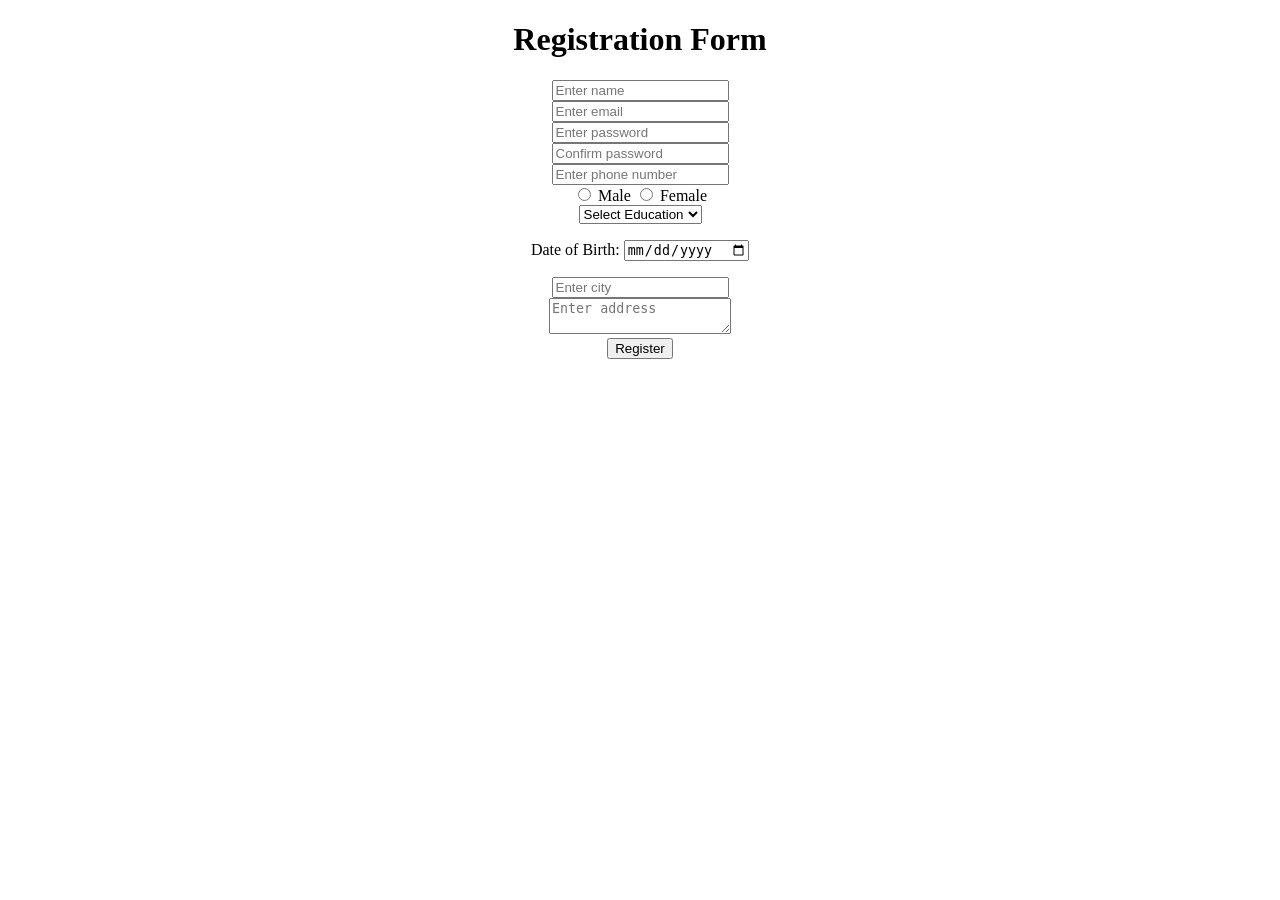
==== index.html @ 781a5e20 "first commit" ====
<!DOCTYPE html>
<html lang="en">
<head>
    <meta charset="UTF-8">
    <meta name="viewport" content="width=device-width, initial-scale=1.0">
    <title>Document</title>
</head>
<body>
    <center>
        <h1>Registration Form</h1>
    <form action="./login.html">
    <input type="text" placeholder="Enter name" name="name" required/><br>
    <input type="email" placeholder="Enter email" name="email" required/><br>
    <input type="password" placeholder="Enter password" name="password" required/><br>
    <input type="password" placeholder="Confirm password" name="cpassword" required/><br>
    <input type="number" placeholder="Enter phone number" name="phone" required/><br>
    <input type="radio" id="gmale" name="gender" value="male"/>
    <label for="gmale">Male</label>
    <input type="radio" id="gfemale" name="gender" value="female"/>
    <label for="gfemale">Female</label>
    <div>
        <select name="education" required>
            <option value="">Select Education</option>
            <option value="10th">10th</option>
            <option value="12th">12th</option>
            <option value="graduate">Graduate</option>
            <option value="post-graduate">Post-Graduate</option>
        </select>
    </div>
    
    <p>Date of Birth:
    <input type="date" name="dob"  required/></p>
    <input type="text" placeholder="Enter city" name="city" required/><br>
    <textarea placeholder="Enter address" name="address" required></textarea><br>
    <button type="submit">Register</button>
    </form>
    </center>
</body>
</html>
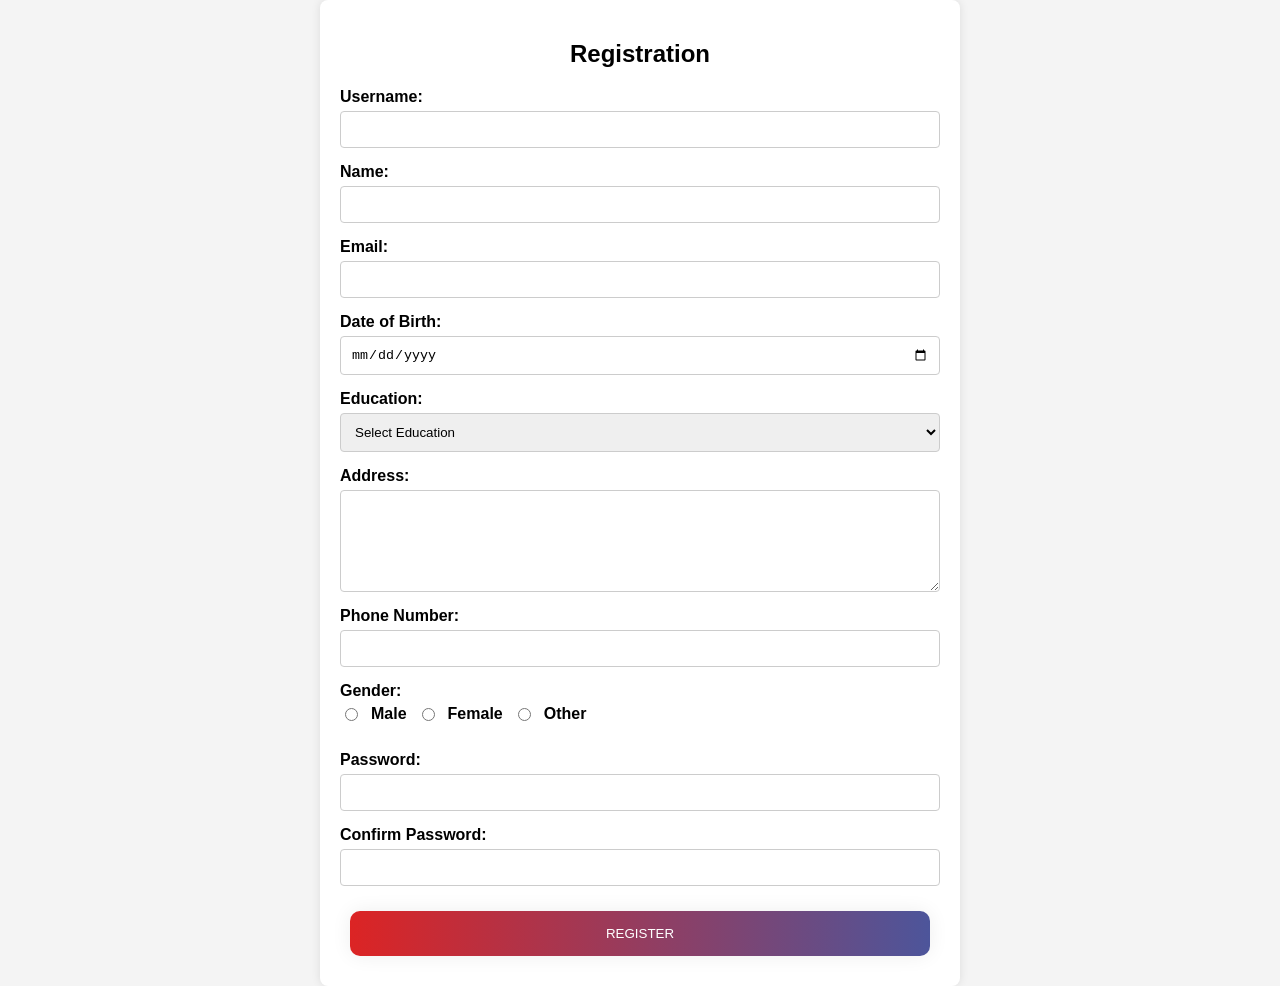
==== commit 2f8b348c: "Add files via upload" ====
--- a/index.html
+++ b/index.html
@@ -1,39 +1,60 @@
-<!DOCTYPE html>
-<html lang="en">
-<head>
-    <meta charset="UTF-8">
-    <meta name="viewport" content="width=device-width, initial-scale=1.0">
-    <title>Document</title>
-</head>
-<body>
-    <center>
-        <h1>Registration Form</h1>
-    <form action="./login.html">
-    <input type="text" placeholder="Enter name" name="name" required/><br>
-    <input type="email" placeholder="Enter email" name="email" required/><br>
-    <input type="password" placeholder="Enter password" name="password" required/><br>
-    <input type="password" placeholder="Confirm password" name="cpassword" required/><br>
-    <input type="number" placeholder="Enter phone number" name="phone" required/><br>
-    <input type="radio" id="gmale" name="gender" value="male"/>
-    <label for="gmale">Male</label>
-    <input type="radio" id="gfemale" name="gender" value="female"/>
-    <label for="gfemale">Female</label>
-    <div>
-        <select name="education" required>
-            <option value="">Select Education</option>
-            <option value="10th">10th</option>
-            <option value="12th">12th</option>
-            <option value="graduate">Graduate</option>
-            <option value="post-graduate">Post-Graduate</option>
-        </select>
-    </div>
-    
-    <p>Date of Birth:
-    <input type="date" name="dob"  required/></p>
-    <input type="text" placeholder="Enter city" name="city" required/><br>
-    <textarea placeholder="Enter address" name="address" required></textarea><br>
-    <button type="submit">Register</button>
-    </form>
-    </center>
-</body>
-</html>+<!DOCTYPE html>
+<html lang="en">
+<head>
+    <meta charset="UTF-8">
+    <meta name="viewport" content="width=device-width, initial-scale=1.0">
+    <title>Registration</title>
+    <link rel="stylesheet" href="external.css">
+</head>
+<body class="registration">
+    <div class="container">
+        <h2>Registration</h2>
+        <form action="#" method="post">
+            <label for="username">Username:</label>
+            <input type="text" id="username" name="username" required>
+            
+            <label for="name">Name:</label>
+            <input type="text" id="name" name="name" required>
+            
+            <label for="email">Email:</label>
+            <input type="email" id="email" name="email" required>
+            
+            <label for="dob">Date of Birth:</label>
+            <input type="date" id="dob" name="dob" required>
+            
+            <label for="education">Education:</label>
+            <select id="education" name="education" required>
+                <option value="">Select Education</option>
+                <option value="10th">10th</option>
+                <option value="12th">12th</option>
+                <option value="btech">BTech</option>
+                <option value="pg">PG</option>
+            </select>
+            
+            <label for="address">Address:</label>
+            <textarea id="address" name="address" required></textarea>
+            
+            <label for="phone">Phone Number:</label>
+            <input type="tel" id="phone" name="phone" required>
+            
+            <label>Gender:</label>
+            <div class="gender-options">
+                <input type="radio" id="male" name="gender" value="male" required>
+                <label for="male">Male</label>
+                <input type="radio" id="female" name="gender" value="female">
+                <label for="female">Female</label>
+                <input type="radio" id="other" name="gender" value="other">
+                <label for="other">Other</label>
+            </div>
+            
+            <label for="password">Password:</label>
+            <input type="password" id="password" name="password" required>
+            
+            <label for="confirm-password">Confirm Password:</label>
+            <input type="password" id="confirm-password" name="confirm-password" required>
+            
+            <button type="submit" class="btn-grad">Register</button>
+        </form>
+    </div>
+</body>
+</html>
--- a/external.css
+++ b/external.css
@@ -0,0 +1,102 @@
+body {
+    font-family: Arial, sans-serif;
+    background-color: #f4f4f4;
+    display: flex;
+    justify-content: center;
+    align-items: center;
+    min-height: 100vh;
+    margin: 0;
+}
+
+body.registration {
+    background-image: url('https://images.freecreatives.com/wp-content/uploads/2016/04/Abstract-Website-Background.jpg');
+    background-size: cover;
+    background-position: center;
+    background-attachment: fixed;
+}
+
+body.login {
+    background-image: url('https://img.freepik.com/premium-photo/gradient-abstract-background-images-website_954137-459.jpg');
+    background-size: cover;
+    background-position: center;
+}
+
+.container {
+    background-color: white;
+    padding: 20px;
+    border-radius: 8px;
+    box-shadow: 0 0 10px rgba(0, 0, 0, 0.1);
+    width: 70%;
+    max-width: 600px;
+}
+
+body.login .container {
+    width: 300px;
+    max-width: none;
+}
+
+h2 {
+    text-align: center;
+    margin-bottom: 20px;
+}
+
+form {
+    display: flex;
+    flex-direction: column;
+}
+
+label {
+    margin-bottom: 5px;
+    font-weight: bold;
+}
+
+input, select, textarea {
+    margin-bottom: 15px;
+    padding: 10px;
+    border: 1px solid #ccc;
+    border-radius: 4px;
+}
+
+textarea {
+    height: 80px;
+    resize: vertical;
+}
+
+.gender-options {
+    display: flex;
+    gap: 10px;
+    margin-bottom: 15px;
+}
+
+.btn-grad {
+  margin: 10px;
+  padding: 15px 45px;
+  text-align: center;
+  text-transform: uppercase;
+  transition: 0.5s;
+  background-size: 200% auto;
+  color: white;
+  box-shadow: 0 0 20px #eee;
+  border-radius: 10px;
+  display: block;
+  outline: none;
+  border: none;
+}
+
+body.registration .btn-grad {
+  background-image: linear-gradient(to right, #DC2424 0%, #4A569D 51%, #DC2424 100%);
+}
+
+body.login .btn-grad {
+  background-image: linear-gradient(to right, #E55D87 0%, #5FC3E4 51%, #E55D87 100%);
+}
+
+body.login p {
+    text-align: center;
+}
+
+.btn-grad:hover {
+  background-position: right center;
+  color: #fff;
+  text-decoration: none;
+}
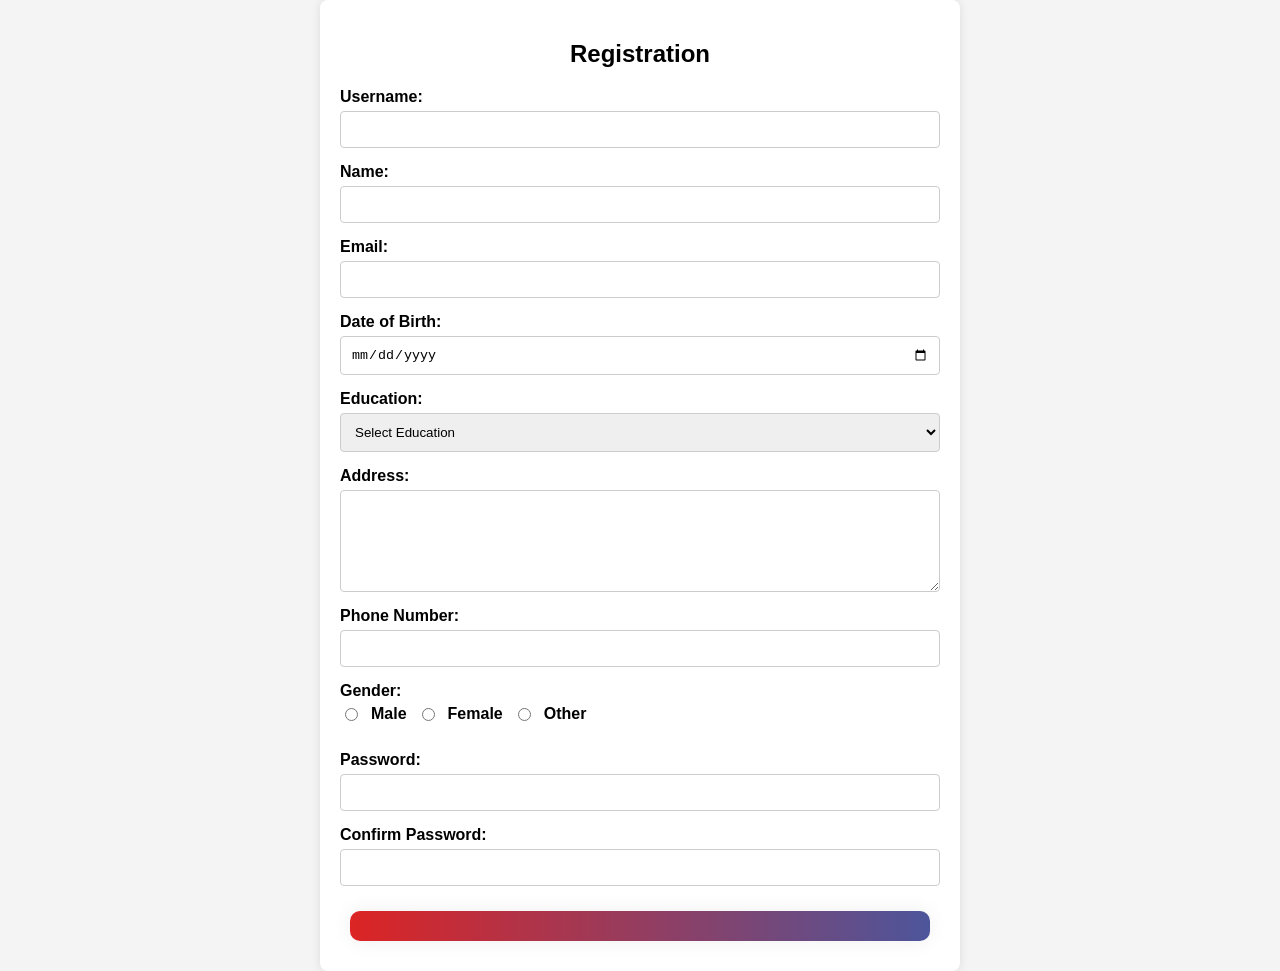
==== commit 8fa0107b: "Update" ====
--- a/index.html
+++ b/index.html
@@ -9,7 +9,7 @@
 <body class="registration">
     <div class="container">
         <h2>Registration</h2>
-        <form action="#" method="post">
+        <form action="login.html" method="post">
             <label for="username">Username:</label>
             <input type="text" id="username" name="username" required>
             
@@ -53,7 +53,7 @@
             <label for="confirm-password">Confirm Password:</label>
             <input type="password" id="confirm-password" name="confirm-password" required>
             
-            <button type="submit" class="btn-grad">Register</button>
+            <button type="submit" class="btn-grad"><a href="./login.html></a>Register</button>
         </form>
     </div>
 </body>
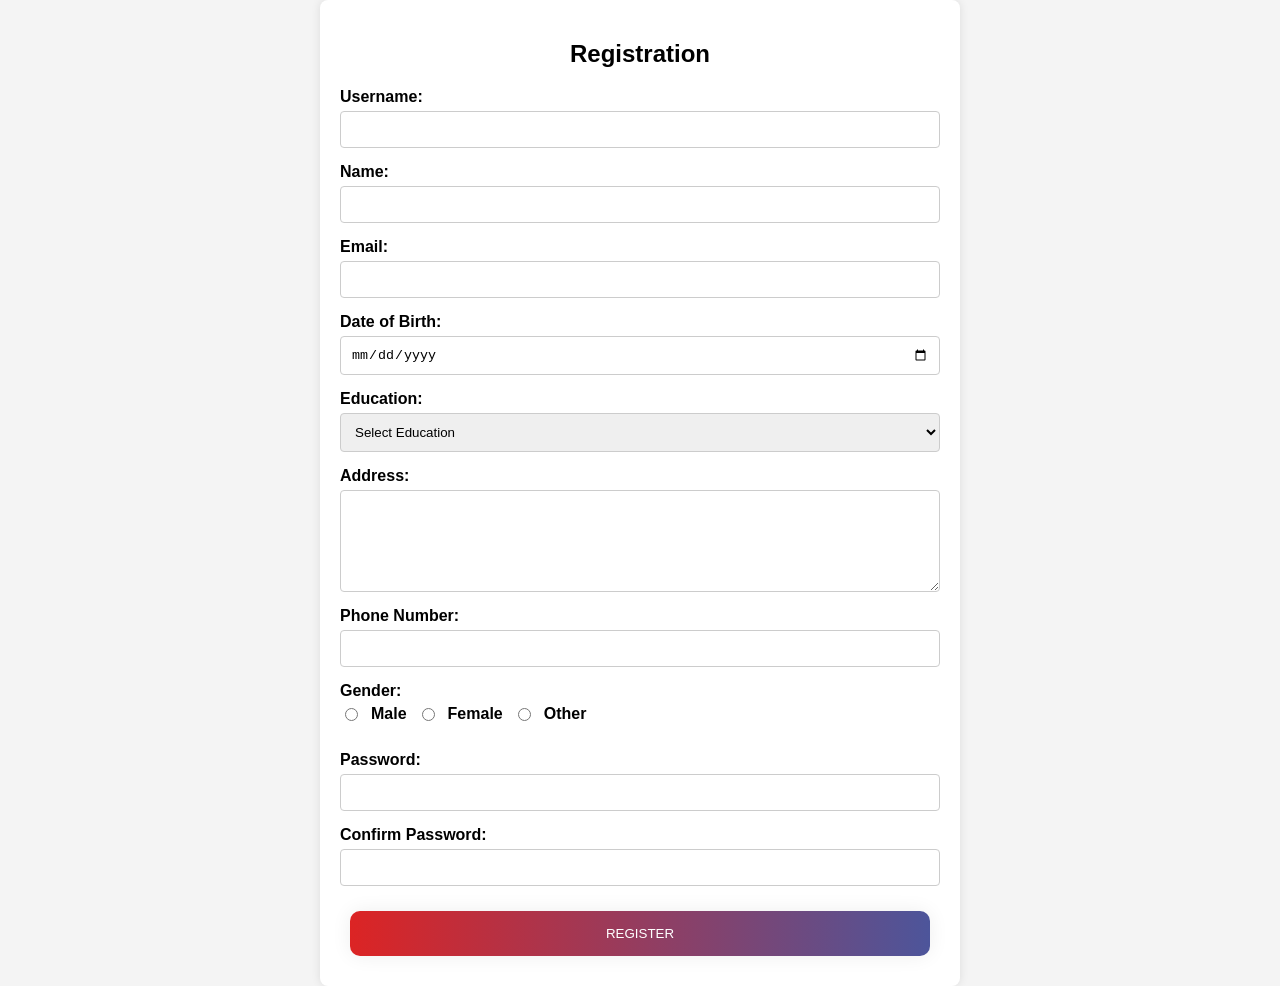
==== commit 158f4b9b: "update" ====
--- a/index.html
+++ b/index.html
@@ -9,7 +9,7 @@
 <body class="registration">
     <div class="container">
         <h2>Registration</h2>
-        <form action="login.html" method="post">
+        <form action="./login.html" method="post">
             <label for="username">Username:</label>
             <input type="text" id="username" name="username" required>
             
@@ -53,7 +53,7 @@
             <label for="confirm-password">Confirm Password:</label>
             <input type="password" id="confirm-password" name="confirm-password" required>
             
-            <button type="submit" class="btn-grad"><a href="./login.html></a>Register</button>
+            <button type="submit" class="btn-grad"><a href="./login.html"></a>Register</button>
         </form>
     </div>
 </body>
